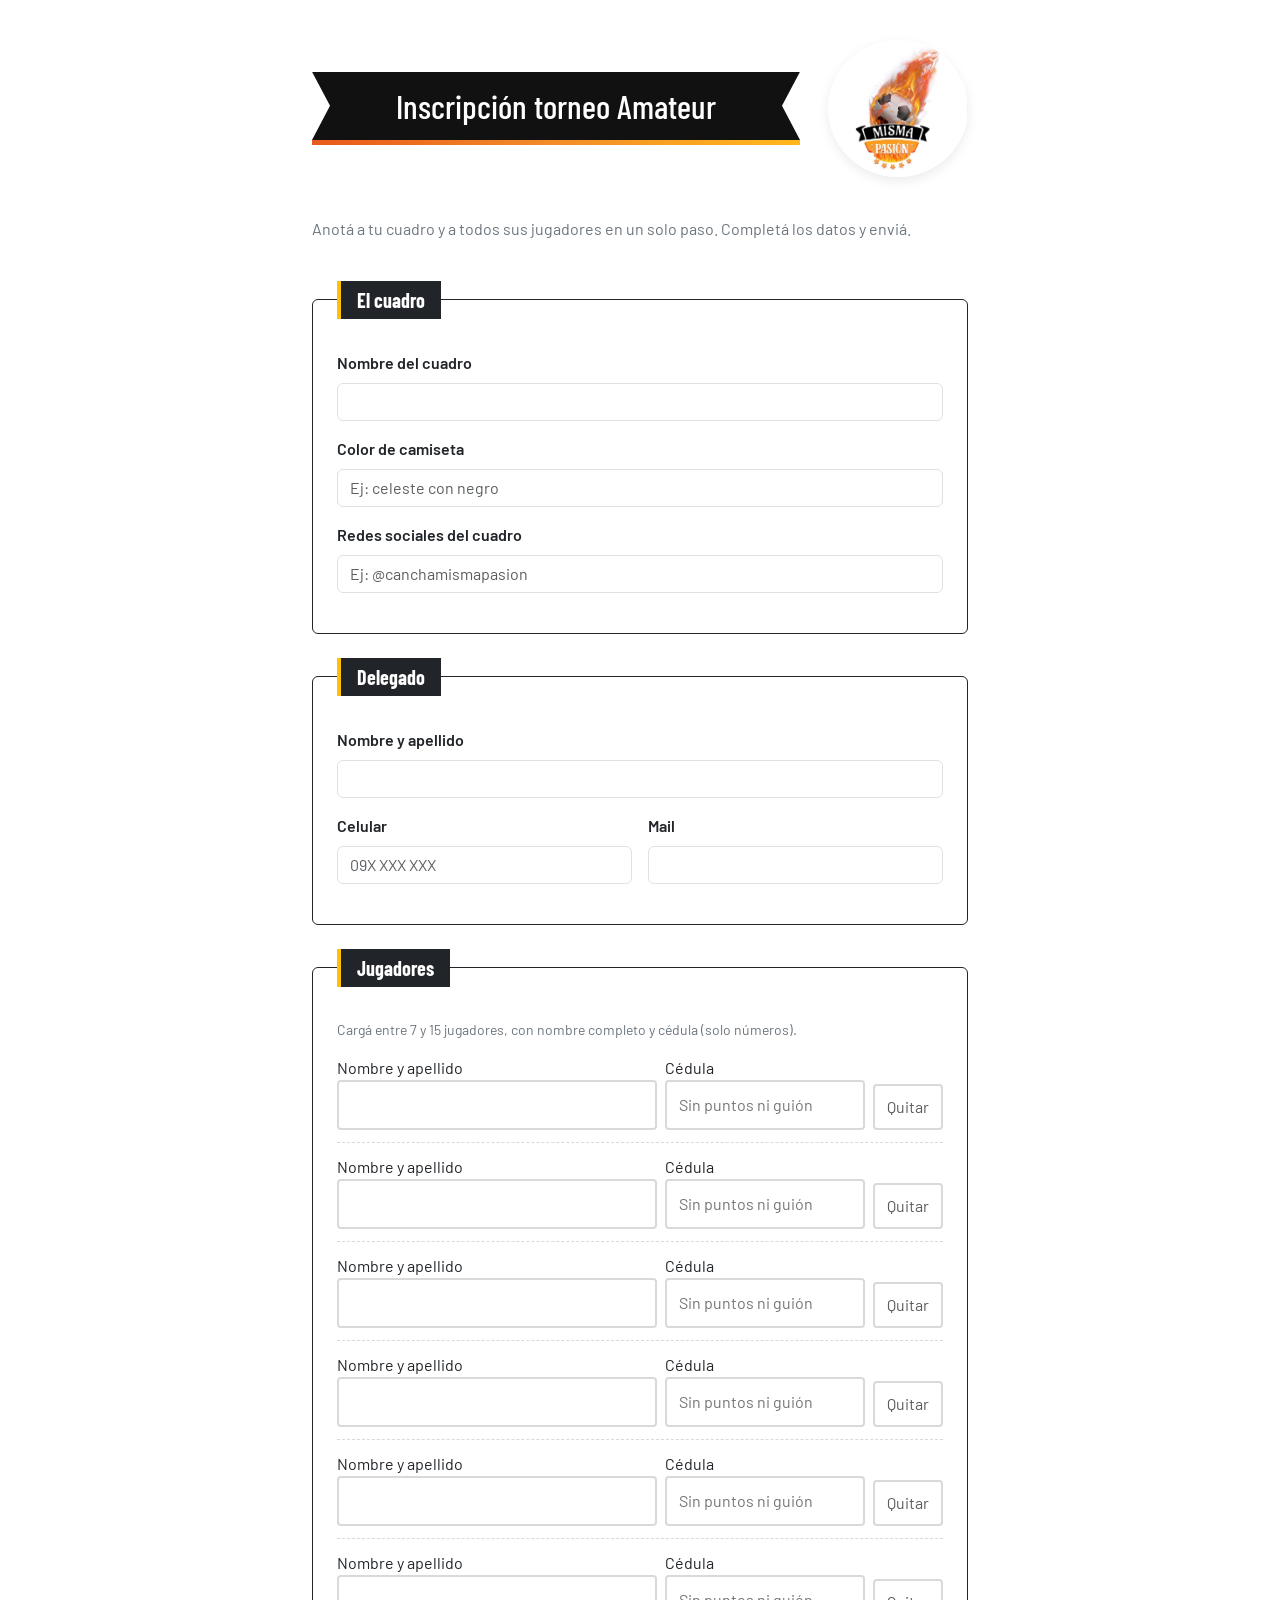
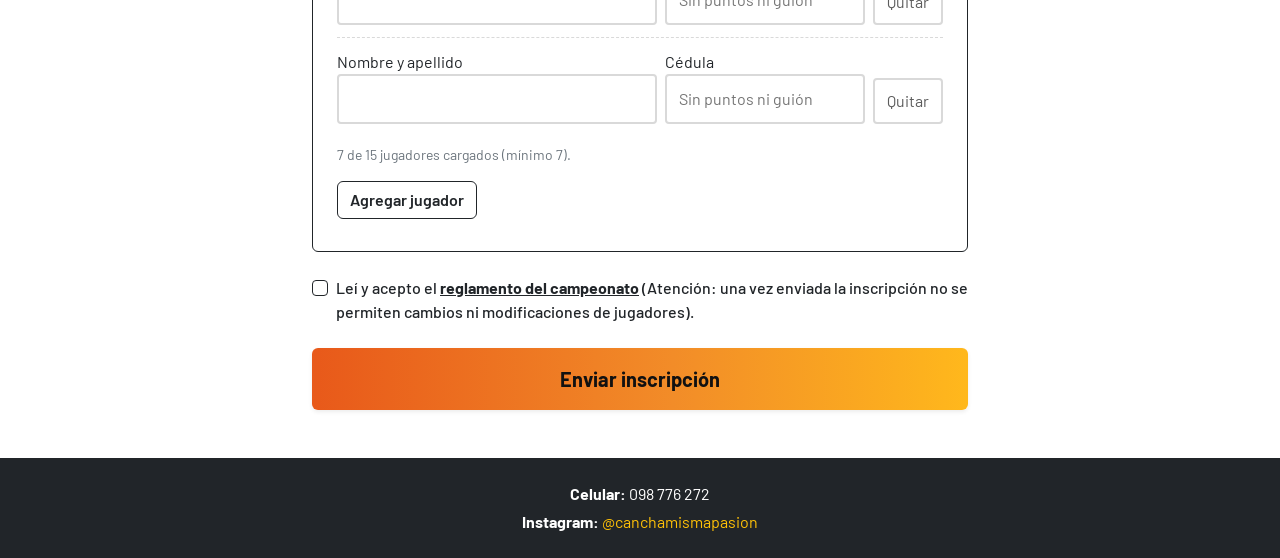
==== index.html @ 23d90552 "Rename inscripcion.html to index.html" ====
<!DOCTYPE html>
<html lang="es">
<head>
<meta charset="utf-8">
<meta name="viewport" content="width=device-width, initial-scale=1">
<title>Misma Pasión - Inscripción torneo Amateur</title>
<link rel="preconnect" href="https://fonts.googleapis.com">
<link rel="preconnect" href="https://fonts.gstatic.com" crossorigin>
<link href="https://fonts.googleapis.com/css2?family=Barlow+Condensed:wght@600;700&family=Barlow:wght@400;500;600&display=swap" rel="stylesheet">
<link href="https://cdn.jsdelivr.net/npm/bootstrap@5.3.3/dist/css/bootstrap.min.css" rel="stylesheet">
<link rel="stylesheet" href="estilos.css">
</head>
<body class="bg-white text-dark">

<div class="container" style="max-width: 680px;">
  <header class="brand-header px-0">
    <div class="row align-items-center g-3">
      <div class="col-8 col-sm-9">
        <div class="cinta">
          <h1>Inscripción torneo Amateur</h1>
        </div>
        <div class="llama"></div>
      </div>
      <div class="col-4 col-sm-3 text-end">
        <img class="logo-side img-fluid rounded-circle" src="logo.jpg" alt="Misma Pasión">
      </div>
    </div>
  </header>

  <p class="intro text-secondary mt-3">Anotá a tu cuadro y a todos sus jugadores en un solo paso. Completá los datos y enviá.</p>
</div>

<main class="container py-3 pb-5" style="max-width: 680px;">
  <form id="form" novalidate class="mt-2">
    
    <fieldset class="border border-dark rounded p-3 p-md-4 mb-4">
      <legend class="float-none w-auto px-3 py-1 bg-dark text-white fw-bold fs-5 border-start border-4 border-warning">El cuadro</legend>
      
      <div class="mb-3">
        <label for="equipo" class="form-label fw-semibold">Nombre del cuadro</label>
        <input type="text" id="equipo" class="form-control" autocomplete="off" maxlength="40" required>
      </div>
      
      <div class="mb-3">
        <label for="color" class="form-label fw-semibold">Color de camiseta</label>
        <input type="text" id="color" class="form-control" maxlength="30" placeholder="Ej: celeste con negro">
      </div>
      
      <div class="mb-3">
        <label for="redes" class="form-label fw-semibold">Redes sociales del cuadro</label>
        <input type="text" id="redes" class="form-control" maxlength="30" placeholder="Ej: @canchamismapasion">
      </div>
    </fieldset>

    <fieldset class="border border-dark rounded p-3 p-md-4 mb-4">
      <legend class="float-none w-auto px-3 py-1 bg-dark text-white fw-bold fs-5 border-start border-4 border-warning">Delegado</legend>
      
      <div class="mb-3">
        <label for="delegado" class="form-label fw-semibold">Nombre y apellido</label>
        <input type="text" id="delegado" class="form-control" autocomplete="name" maxlength="60" required>
      </div>
      
      <div class="row g-3">
        <div class="col-md-6 mb-3">
          <label for="celular" class="form-label fw-semibold">Celular</label>
          <input type="tel" id="celular" class="form-control" autocomplete="tel" maxlength="20" placeholder="09X XXX XXX" required>
        </div>
        <div class="col-md-6 mb-3">
          <label for="mail" class="form-label fw-semibold">Mail</label>
          <input type="email" id="mail" class="form-control" autocomplete="email" maxlength="80">
        </div>
      </div>
    </fieldset>

    <fieldset class="border border-dark rounded p-3 p-md-4 mb-4">
      <legend class="float-none w-auto px-3 py-1 bg-dark text-white fw-bold fs-5 border-start border-4 border-warning">Jugadores</legend>
      <p class="text-secondary small mb-3" id="ayudaJug"></p>
      <div id="lista"></div>
      <p class="text-secondary small mt-2 mb-3" id="contador"></p>
      <button type="button" class="btn btn-outline-dark fw-semibold mb-2" id="agregar">Agregar jugador</button>
    </fieldset>

<div class="form-check mb-4">
  <input class="form-check-input border-dark" type="checkbox" id="acepto" required>
  <label class="form-check-label fw-medium text-dark" for="acepto">
    Leí y acepto el <a href="#" data-bs-toggle="modal" data-bs-target="#modalReglamento" class="text-dark fw-bold text-decoration-underline">reglamento del campeonato</a> (Atención: una vez enviada la inscripción no se permiten cambios ni modificaciones de jugadores).
  </label>
</div>

<div class="modal fade" id="modalReglamento" tabindex="dal" aria-labelledby="modalReglamentoLabel" aria-hidden="true">
  <div class="modal-dialog modal-dialog-scrollable">
    <div class="modal-content">
      <div class="modal-header bg-dark text-white">
        <h5 class="modal-title fw-bold" id="modalReglamentoLabel">Reglamento y Condiciones de Inscripción</h5>
        <button type="button" class="btn-close btn-close-white" data-bs-dismiss="modal" aria-label="Cerrar"></button>
      </div>
      <div class="modal-body text-start">
        <h6 class="fw-bold text-dark">1. Plantel de Jugadores</h6>
        <p class="text-secondary small">El equipo inscribe la lista de buena fe definitiva en este formulario. <strong>Una vez finalizada y enviada la inscripción, no se permitirán modificaciones, altas, bajas ni cambios de jugadores</strong> bajo ningún concepto.</p>
        
        <h6 class="fw-bold text-dark">2. Responsabilidad del Delegado</h6>
        <p class="text-secondary small">El delegado firmante es el único responsable de chequear que los datos de los jugadores y sus números de contacto sean correctos.</p>
        
        <h6 class="fw-bold text-dark">3. Comunicación</h6>
        <p class="text-secondary small">Cualquier aviso se realizará a través del celular de contacto provisto en la inscripción.</p>
      </div>
      <div class="modal-footer">
        <button type="button" class="btn btn-dark w-100 fw-bold" data-bs-dismiss="modal">Entendido</button>
      </div>
    </div>
  </div>
</div>

    <p class="text-danger fw-semibold mb-3" id="error" role="alert"></p>
    <button type="submit" class="btn btn-warning fw-bold fs-5 w-100 py-3 text-dark shadow-sm" id="enviar">Enviar inscripción</button>
  </form>

  <section id="listo" class="border border-dark border-start border-5 border-warning rounded p-4 bg-light mt-4" aria-live="polite" style="display: none;">
    <h2 class="h3 fw-bold mb-2">Inscripción recibida</h2>
    <p class="mb-2">Tu cuadro quedó anotado. Te vamos a escribir al celular del delegado para confirmar y avisar los próximos pasos.</p>
    <p class="mb-0">Si algo está mal, escribinos y lo corregimos.</p>
  </section>
</main>

<footer class="bg-dark text-white text-center py-4 mt-auto">
  <div class="container">
    <p class="mb-1"><strong>Celular:</strong> 098 776 272</p>
    <p class="mb-0"><strong>Instagram:</strong> <a href="https://instagram.com/canchamismapasion" target="_blank" rel="noopener" class="text-warning text-decoration-none">@canchamismapasion</a></p>
  </div>
</footer>

<script src="https://cdn.jsdelivr.net/npm/bootstrap@5.3.3/dist/js/bootstrap.bundle.min.js"></script>
<script src="app.js"></script>
</body>
</html>
---- estilos.css ----
/* ===== COLORES ORIGINALES MISMA PASIÓN ===== */
:root {
  --negro: #111111;
  --naranja: #f28c28;
  --llama: #e8591a;
  --amarillo: #ffb81c;
  --blanco: #ffffff;
  --gris: #5c5c5c;
  --borde: #d9d9d9;
  --error: #c62828;
}

body {
  font-family: "Barlow", system-ui, -apple-system, "Segoe UI", Roboto, sans-serif;
  background-color: var(--blanco) !important;
  color: var(--negro);
}

/* Cabecera con respiro y diseño equilibrado */
.brand-header {
  padding-top: 2.5rem;
  padding-bottom: 1.5rem;
}

/* Logo elegante ubicado a la derecha con un marco sutil */
.logo-side {
  width: 1005;
  max-width: 140px;
  height: auto;
  border-radius: 8px;
  box-shadow: 0 4px 12px rgba(0, 0, 0, 0.08);
  transition: transform 0.2s ease;
}

.logo-side:hover {
  transform: scale(1.02);
}

.cinta {
  display: flex;
  justify-content: center;
  align-items: center;
  width: 100%;
}

.cinta h1 {
  font-family: "Barlow Condensed", "Arial Narrow", sans-serif;
  font-size: clamp(1.4rem, 4vw, 2.1rem);
  color: var(--blanco);
  background: var(--negro);
  text-align: center;
  margin: 0;
  padding: 14px 45px; 
  width: 100%;
  clip-path: polygon(0 0, 100% 0, calc(100% - 18px) 50%, 100% 100%, 0 100%, 18px 50%);
}

.llama {
  max-width: 100%;
  height: 5px;
  margin: 0 auto;
  background: linear-gradient(90deg, var(--llama), var(--naranja), var(--amarillo));
}

legend {
  font-family: "Barlow Condensed", "Arial Narrow", sans-serif;
}

/* Botón de envío clásico con el degradado naranja del logo */
.btn-warning {
  background: linear-gradient(90deg, var(--llama), var(--naranja) 55%, var(--amarillo)) !important;
  border: none !important;
  color: var(--negro) !important;
}

.btn-warning:hover {
  filter: brightness(.94);
}

/* Estructura para los campos de jugadores dinámicos creados por app.js */
.jugador {
  display: grid;
  grid-template-columns: 1fr;
  gap: 8px;
  align-items: end;
  padding: 12px 0;
  border-top: 1px dashed var(--borde);
}
.jugador:first-child { border-top: 0; padding-top: 0; }
@media (min-width: 560px) { 
  .jugador { grid-template-columns: 1.6fr 1fr auto; } 
}

.jugador input {
  font: inherit;
  padding: 11px 12px;
  border: 2px solid var(--borde);
  border-radius: 4px;
  background: var(--blanco);
  color: var(--negro);
  width: 100%;
}

.jugador input:focus {
  outline: 3px solid var(--amarillo);
  outline-offset: 1px;
  border-color: var(--naranja);
}

/* Botón de quitar jugador */
.quitar {
  font: inherit;
  background: var(--blanco);
  border: 2px solid var(--borde);
  border-radius: 4px;
  padding: 9px 12px;
  color: var(--gris);
  cursor: pointer;
}
.quitar:hover { 
  border-color: var(--error); 
  color: var(--error); 
}

.invalido { 
  border-color: var(--error) !important; 
}
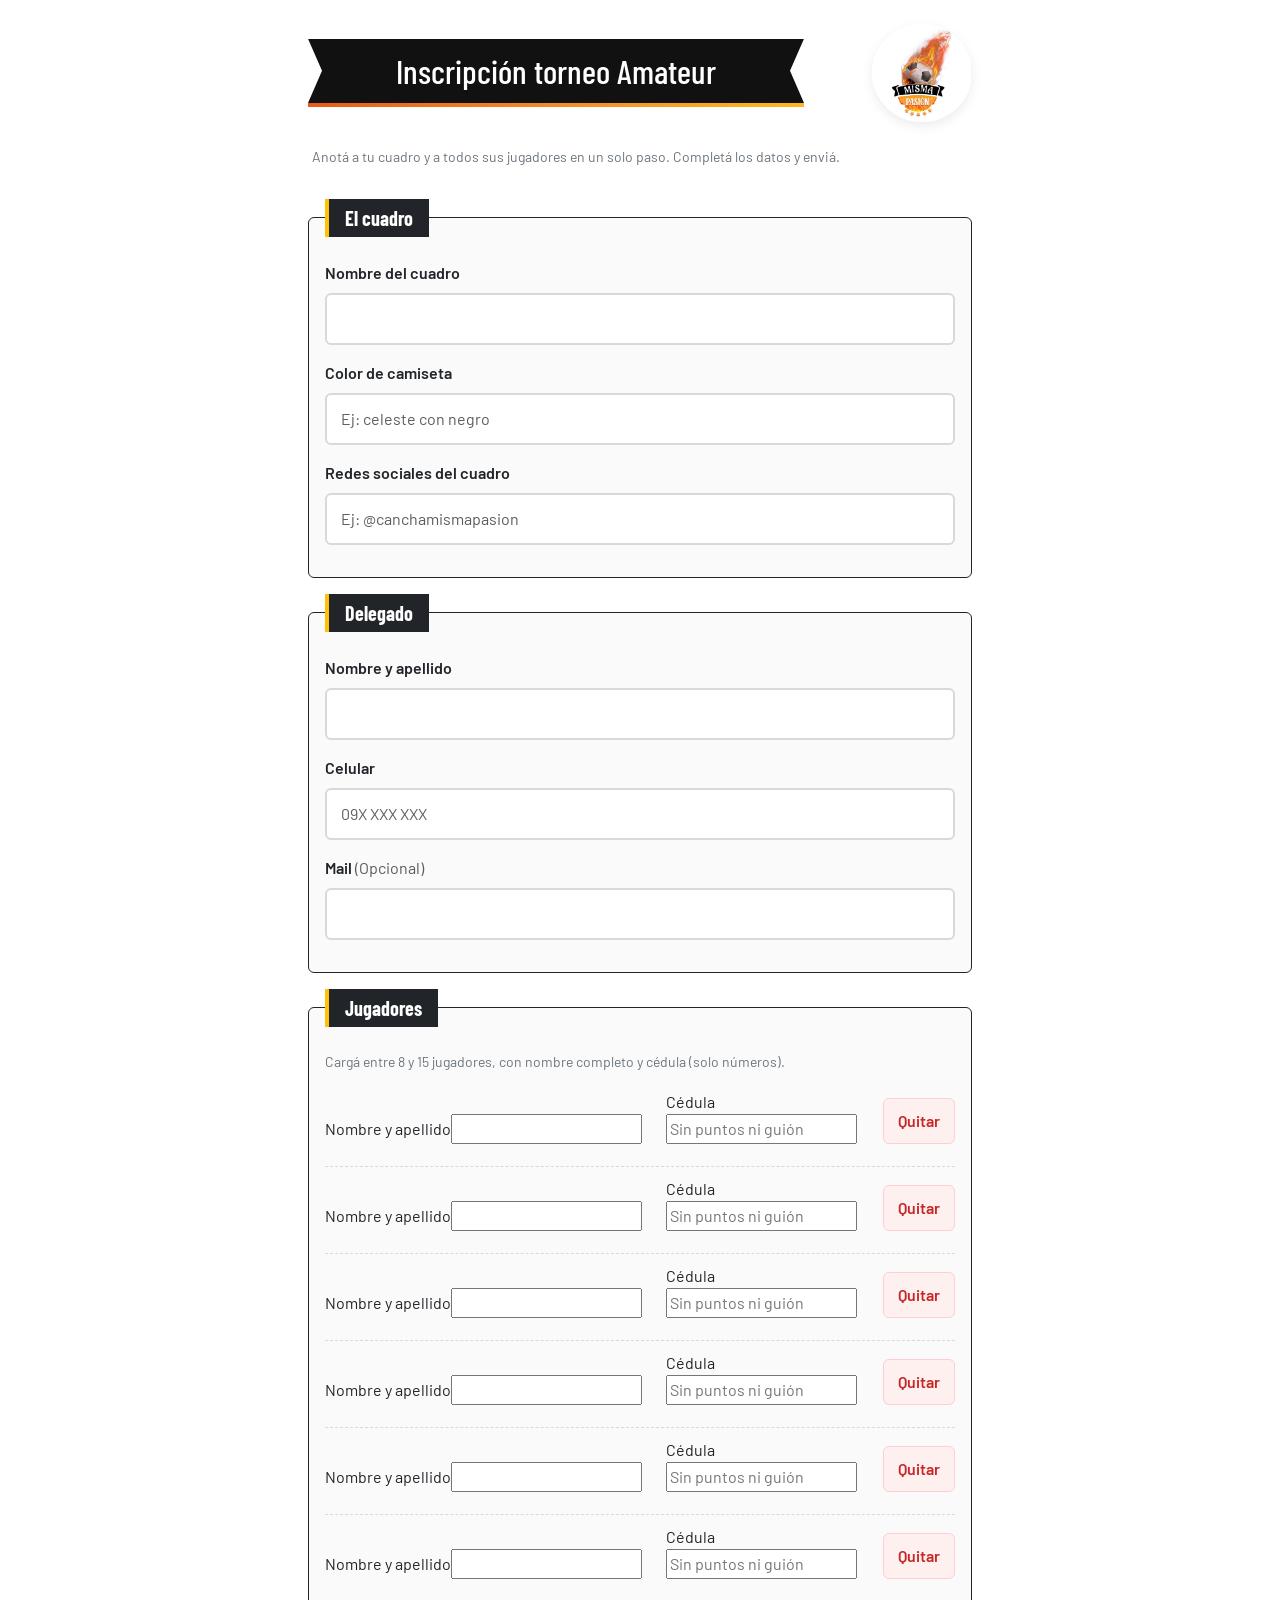
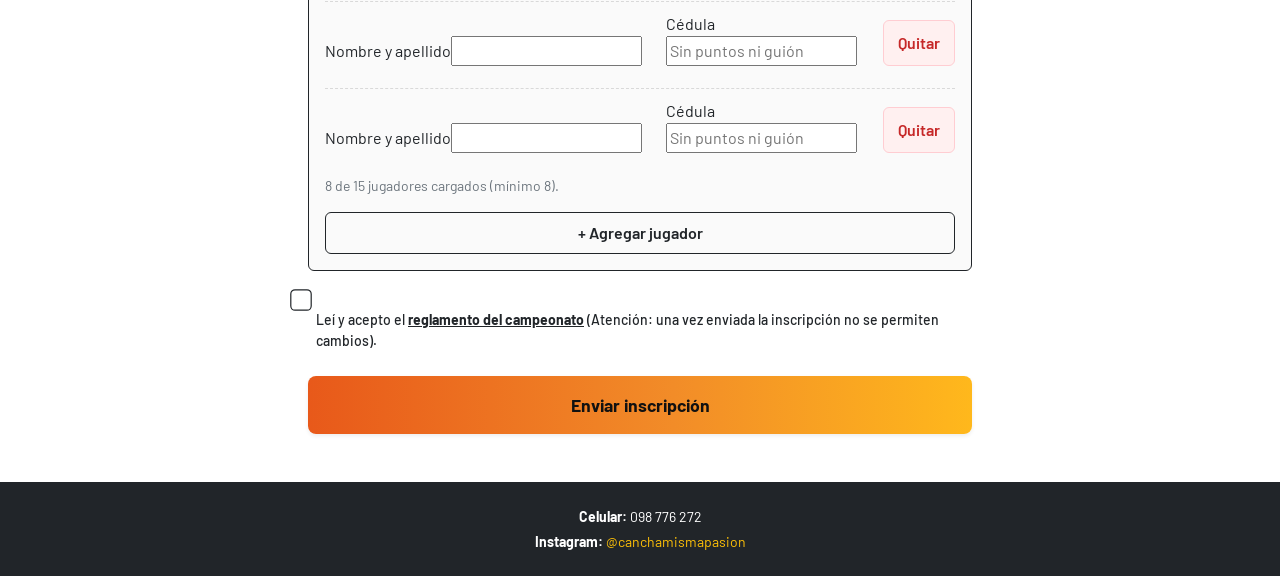
==== commit 72ef29ca: "Hot fixes." ====
--- a/index.html
+++ b/index.html
@@ -4,6 +4,7 @@
 <meta charset="utf-8">
 <meta name="viewport" content="width=device-width, initial-scale=1">
 <title>Misma Pasión - Inscripción torneo Amateur</title>
+<link rel="icon" type="image/jpeg" href="logo.jpg">
 <link rel="preconnect" href="https://fonts.googleapis.com">
 <link rel="preconnect" href="https://fonts.gstatic.com" crossorigin>
 <link href="https://fonts.googleapis.com/css2?family=Barlow+Condensed:wght@600;700&family=Barlow:wght@400;500;600&display=swap" rel="stylesheet">
@@ -12,9 +13,9 @@
 </head>
 <body class="bg-white text-dark">
 
-<div class="container" style="max-width: 680px;">
+<div class="container px-2" style="max-width: 680px;">
   <header class="brand-header px-0">
-    <div class="row align-items-center g-3">
+    <div class="row align-items-center g-2">
       <div class="col-8 col-sm-9">
         <div class="cinta">
           <h1>Inscripción torneo Amateur</h1>
@@ -27,13 +28,13 @@
     </div>
   </header>
 
-  <p class="intro text-secondary mt-3">Anotá a tu cuadro y a todos sus jugadores en un solo paso. Completá los datos y enviá.</p>
+  <p class="intro text-secondary mt-2 px-1 small">Anotá a tu cuadro y a todos sus jugadores en un solo paso. Completá los datos y enviá.</p>
 </div>
 
-<main class="container py-3 pb-5" style="max-width: 680px;">
+<main class="container px-2 py-2 pb-5" style="max-width: 680px;">
   <form id="form" novalidate class="mt-2">
     
-    <fieldset class="border border-dark rounded p-3 p-md-4 mb-4">
+    <fieldset class="border border-dark rounded p-3 mb-3">
       <legend class="float-none w-auto px-3 py-1 bg-dark text-white fw-bold fs-5 border-start border-4 border-warning">El cuadro</legend>
       
       <div class="mb-3">
@@ -52,7 +53,7 @@
       </div>
     </fieldset>
 
-    <fieldset class="border border-dark rounded p-3 p-md-4 mb-4">
+    <fieldset class="border border-dark rounded p-3 mb-3">
       <legend class="float-none w-auto px-3 py-1 bg-dark text-white fw-bold fs-5 border-start border-4 border-warning">Delegado</legend>
       
       <div class="mb-3">
@@ -60,72 +61,74 @@
         <input type="text" id="delegado" class="form-control" autocomplete="name" maxlength="60" required>
       </div>
       
-      <div class="row g-3">
-        <div class="col-md-6 mb-3">
-          <label for="celular" class="form-label fw-semibold">Celular</label>
-          <input type="tel" id="celular" class="form-control" autocomplete="tel" maxlength="20" placeholder="09X XXX XXX" required>
-        </div>
-        <div class="col-md-6 mb-3">
-          <label for="mail" class="form-label fw-semibold">Mail</label>
-          <input type="email" id="mail" class="form-control" autocomplete="email" maxlength="80">
-        </div>
+      <div class="mb-3">
+        <label for="celular" class="form-label fw-semibold">Celular</label>
+        <input type="tel" id="celular" inputmode="tel" class="form-control" autocomplete="tel" maxlength="20" placeholder="09X XXX XXX" required>
+      </div>
+
+      <div class="mb-3">
+        <label for="mail" class="form-label fw-semibold">Mail <span class="text-muted fw-normal">(Opcional)</span></label>
+        <input type="email" id="mail" class="form-control" autocomplete="email" maxlength="80">
       </div>
     </fieldset>
 
-    <fieldset class="border border-dark rounded p-3 p-md-4 mb-4">
+    <fieldset class="border border-dark rounded p-3 mb-3">
       <legend class="float-none w-auto px-3 py-1 bg-dark text-white fw-bold fs-5 border-start border-4 border-warning">Jugadores</legend>
-      <p class="text-secondary small mb-3" id="ayudaJug"></p>
+      <p class="text-secondary small mb-2" id="ayudaJug"></p>
+      
       <div id="lista"></div>
+      
       <p class="text-secondary small mt-2 mb-3" id="contador"></p>
-      <button type="button" class="btn btn-outline-dark fw-semibold mb-2" id="agregar">Agregar jugador</button>
+      <button type="button" class="btn btn-outline-dark fw-semibold w-100 py-2" id="agregar">+ Agregar jugador</button>
     </fieldset>
 
-<div class="form-check mb-4">
-  <input class="form-check-input border-dark" type="checkbox" id="acepto" required>
-  <label class="form-check-label fw-medium text-dark" for="acepto">
-    Leí y acepto el <a href="#" data-bs-toggle="modal" data-bs-target="#modalReglamento" class="text-dark fw-bold text-decoration-underline">reglamento del campeonato</a> (Atención: una vez enviada la inscripción no se permiten cambios ni modificaciones de jugadores).
-  </label>
-</div>
+    <div class="form-check mb-4 px-2">
+      <input class="form-check-input border-dark p-2" type="checkbox" id="acepto" required style="transform: scale(1.2); margin-right: 8px;">
+      <label class="form-check-label fw-medium text-dark small" for="acepto">
+        Leí y acepto el <a href="#" data-bs-toggle="modal" data-bs-target="#modalReglamento" class="text-dark fw-bold text-decoration-underline">reglamento del campeonato</a> (Atención: una vez enviada la inscripción no se permiten cambios).
+      </label>
+    </div>
 
-<div class="modal fade" id="modalReglamento" tabindex="dal" aria-labelledby="modalReglamentoLabel" aria-hidden="true">
-  <div class="modal-dialog modal-dialog-scrollable">
-    <div class="modal-content">
-      <div class="modal-header bg-dark text-white">
-        <h5 class="modal-title fw-bold" id="modalReglamentoLabel">Reglamento y Condiciones de Inscripción</h5>
-        <button type="button" class="btn-close btn-close-white" data-bs-dismiss="modal" aria-label="Cerrar"></button>
-      </div>
-      <div class="modal-body text-start">
-        <h6 class="fw-bold text-dark">1. Plantel de Jugadores</h6>
-        <p class="text-secondary small">El equipo inscribe la lista de buena fe definitiva en este formulario. <strong>Una vez finalizada y enviada la inscripción, no se permitirán modificaciones, altas, bajas ni cambios de jugadores</strong> bajo ningún concepto.</p>
-        
-        <h6 class="fw-bold text-dark">2. Responsabilidad del Delegado</h6>
-        <p class="text-secondary small">El delegado firmante es el único responsable de chequear que los datos de los jugadores y sus números de contacto sean correctos.</p>
-        
-        <h6 class="fw-bold text-dark">3. Comunicación</h6>
-        <p class="text-secondary small">Cualquier aviso se realizará a través del celular de contacto provisto en la inscripción.</p>
-      </div>
-      <div class="modal-footer">
-        <button type="button" class="btn btn-dark w-100 fw-bold" data-bs-dismiss="modal">Entendido</button>
+    <!-- Modal Reglamento -->
+    <div class="modal fade" id="modalReglamento" tabindex="-1" aria-labelledby="modalReglamentoLabel" aria-hidden="true">
+      <div class="modal-dialog modal-dialog-scrollable modal-dialog-centered">
+        <div class="modal-content">
+          <div class="modal-header bg-dark text-white">
+            <h5 class="modal-title fw-bold fs-6" id="modalReglamentoLabel">Reglamento y Condiciones</h5>
+            <button type="button" class="btn-close btn-close-white" data-bs-dismiss="modal" aria-label="Cerrar"></button>
+          </div>
+          <div class="modal-body text-start small">
+            <h6 class="fw-bold text-dark">1. Plantel de Jugadores</h6>
+            <p class="text-secondary">El equipo inscribe la lista de buena fe en este formulario. <strong>Una vez comenzado el campeonato, no se permitirán modificaciones</strong> bajo ningún concepto.</p>
+            
+            <h6 class="fw-bold text-dark">2. Responsabilidad del Delegado</h6>
+            <p class="text-secondary">El delegado firmante es el único responsable de chequear que los datos y números sean correctos.</p>
+            
+            <h6 class="fw-bold text-dark">3. Comunicación</h6>
+            <p class="text-secondary mb-0">Cualquier aviso se realizará a través del celular de contacto provisto.</p>
+          </div>
+          <div class="modal-footer">
+            <button type="button" class="btn btn-dark w-100 fw-bold py-2" data-bs-dismiss="modal">Entendido</button>
+          </div>
+        </div>
       </div>
     </div>
-  </div>
-</div>
 
-    <p class="text-danger fw-semibold mb-3" id="error" role="alert"></p>
-    <button type="submit" class="btn btn-warning fw-bold fs-5 w-100 py-3 text-dark shadow-sm" id="enviar">Enviar inscripción</button>
+    <p class="text-danger fw-semibold mb-3 small" id="error" role="alert"></p>
+    <button type="submit" class="btn btn-warning fw-bold w-100 py-3 shadow-sm" id="enviar">Enviar inscripción</button>
   </form>
 
-  <section id="listo" class="border border-dark border-start border-5 border-warning rounded p-4 bg-light mt-4" aria-live="polite" style="display: none;">
-    <h2 class="h3 fw-bold mb-2">Inscripción recibida</h2>
-    <p class="mb-2">Tu cuadro quedó anotado. Te vamos a escribir al celular del delegado para confirmar y avisar los próximos pasos.</p>
-    <p class="mb-0">Si algo está mal, escribinos y lo corregimos.</p>
+  <section id="listo" class="border border-dark border-start border-5 border-warning rounded p-3 bg-light mt-3" aria-live="polite" style="display: none;">
+    <h2 class="h4 fw-bold mb-2">Inscripción recibida</h2>
+    <p class="small mb-2">Tu cuadro quedó anotado. Te vamos a escribir al celular del delegado para confirmar y avisar los próximos pasos.</p>
+    <p class="small mb-0">Si algo está mal, escribinos y lo corregimos.</p>
   </section>
 </main>
 
 <footer class="bg-dark text-white text-center py-4 mt-auto">
   <div class="container">
-    <p class="mb-1"><strong>Celular:</strong> 098 776 272</p>
-    <p class="mb-0"><strong>Instagram:</strong> <a href="https://instagram.com/canchamismapasion" target="_blank" rel="noopener" class="text-warning text-decoration-none">@canchamismapasion</a></p>
+    <p class="mb-1 small"><strong>Celular:</strong> 098 776 272</p>
+    <p class="mb-0 small"><strong>Instagram:</strong> <a href="https://instagram.com/canchamismapasion" target="_blank" rel="noopener" class="text-warning text-decoration-none">@canchamismapasion</a></p>
   </div>
 </footer>
 
--- a/estilos.css
+++ b/estilos.css
@@ -1,4 +1,3 @@
-/* ===== COLORES ORIGINALES MISMA PASIÓN ===== */
 :root {
   --negro: #111111;
   --naranja: #f28c28;
@@ -14,26 +13,19 @@
   font-family: "Barlow", system-ui, -apple-system, "Segoe UI", Roboto, sans-serif;
   background-color: var(--blanco) !important;
   color: var(--negro);
+  overflow-x: hidden;
 }
 
-/* Cabecera con respiro y diseño equilibrado */
 .brand-header {
-  padding-top: 2.5rem;
-  padding-bottom: 1.5rem;
+  padding-top: 1.5rem;
+  padding-bottom: 1rem;
 }
 
-/* Logo elegante ubicado a la derecha con un marco sutil */
 .logo-side {
-  width: 1005;
-  max-width: 140px;
+  max-width: 100px;
   height: auto;
   border-radius: 8px;
   box-shadow: 0 4px 12px rgba(0, 0, 0, 0.08);
-  transition: transform 0.2s ease;
-}
-
-.logo-side:hover {
-  transform: scale(1.02);
 }
 
 .cinta {
@@ -45,81 +37,102 @@
 
 .cinta h1 {
   font-family: "Barlow Condensed", "Arial Narrow", sans-serif;
-  font-size: clamp(1.4rem, 4vw, 2.1rem);
+  font-size: clamp(1.3rem, 5vw, 2.1rem);
   color: var(--blanco);
   background: var(--negro);
   text-align: center;
   margin: 0;
-  padding: 14px 45px; 
+  padding: 12px 20px; 
   width: 100%;
-  clip-path: polygon(0 0, 100% 0, calc(100% - 18px) 50%, 100% 100%, 0 100%, 18px 50%);
+  clip-path: polygon(0 0, 100% 0, calc(100% - 14px) 50%, 100% 100%, 0 100%, 14px 50%);
 }
 
 .llama {
   max-width: 100%;
-  height: 5px;
+  height: 4px;
   margin: 0 auto;
   background: linear-gradient(90deg, var(--llama), var(--naranja), var(--amarillo));
 }
 
 legend {
   font-family: "Barlow Condensed", "Arial Narrow", sans-serif;
+  font-size: 1.15rem !important;
 }
 
-/* Botón de envío clásico con el degradado naranja del logo */
+.form-control {
+  padding: 12px 14px;
+  font-size: 1rem;
+  border: 2px solid var(--borde);
+  border-radius: 6px;
+}
+
+.form-control:focus {
+  border-color: var(--naranja);
+  box-shadow: 0 0 0 3px rgba(242, 140, 40, 0.25);
+}
+
+fieldset {
+  background-color: #fafafa;
+  border-radius: 8px;
+}
+
 .btn-warning {
   background: linear-gradient(90deg, var(--llama), var(--naranja) 55%, var(--amarillo)) !important;
   border: none !important;
   color: var(--negro) !important;
+  font-size: 1.1rem;
+  padding: 14px;
+  border-radius: 8px;
 }
 
-.btn-warning:hover {
-  filter: brightness(.94);
+.jugador {
+  display: flex;
+  flex-direction: column;
+  gap: 10px;
+  padding: 14px;
+  background: var(--blanco);
+  border: 1px solid var(--borde);
+  border-radius: 8px;
+  margin-bottom: 12px;
 }
 
-/* Estructura para los campos de jugadores dinámicos creados por app.js */
-.jugador {
-  display: grid;
-  grid-template-columns: 1fr;
-  gap: 8px;
-  align-items: end;
-  padding: 12px 0;
-  border-top: 1px dashed var(--borde);
-}
-.jugador:first-child { border-top: 0; padding-top: 0; }
-@media (min-width: 560px) { 
-  .jugador { grid-template-columns: 1.6fr 1fr auto; } 
+@media (min-width: 576px) {
+  .jugador {
+    display: grid;
+    grid-template-columns: 1.6fr 1fr auto;
+    align-items: end;
+    gap: 10px;
+    padding: 10px 0;
+    background: transparent;
+    border: none;
+    border-top: 1px dashed var(--borde);
+    border-radius: 0;
+  }
+  .jugador:first-child { border-top: 0; }
 }
 
-.jugador input {
+.quitar {
   font: inherit;
-  padding: 11px 12px;
-  border: 2px solid var(--borde);
-  border-radius: 4px;
-  background: var(--blanco);
-  color: var(--negro);
+  background: #fff0f0;
+  border: 1px solid #ffcdd2;
+  border-radius: 6px;
+  padding: 10px;
+  color: var(--error);
+  font-weight: 600;
+  text-align: center;
   width: 100%;
 }
 
-.jugador input:focus {
-  outline: 3px solid var(--amarillo);
-  outline-offset: 1px;
-  border-color: var(--naranja);
+@media (min-width: 576px) {
+  .quitar {
+    width: auto;
+    padding: 10px 14px;
+  }
 }
 
-/* Botón de quitar jugador */
-.quitar {
-  font: inherit;
-  background: var(--blanco);
-  border: 2px solid var(--borde);
-  border-radius: 4px;
-  padding: 9px 12px;
-  color: var(--gris);
-  cursor: pointer;
-}
 .quitar:hover { 
-  border-color: var(--error); 
-  color: var(--error); 
+  background: var(--error);
+  color: var(--blanco); 
 }
 
 .invalido { 
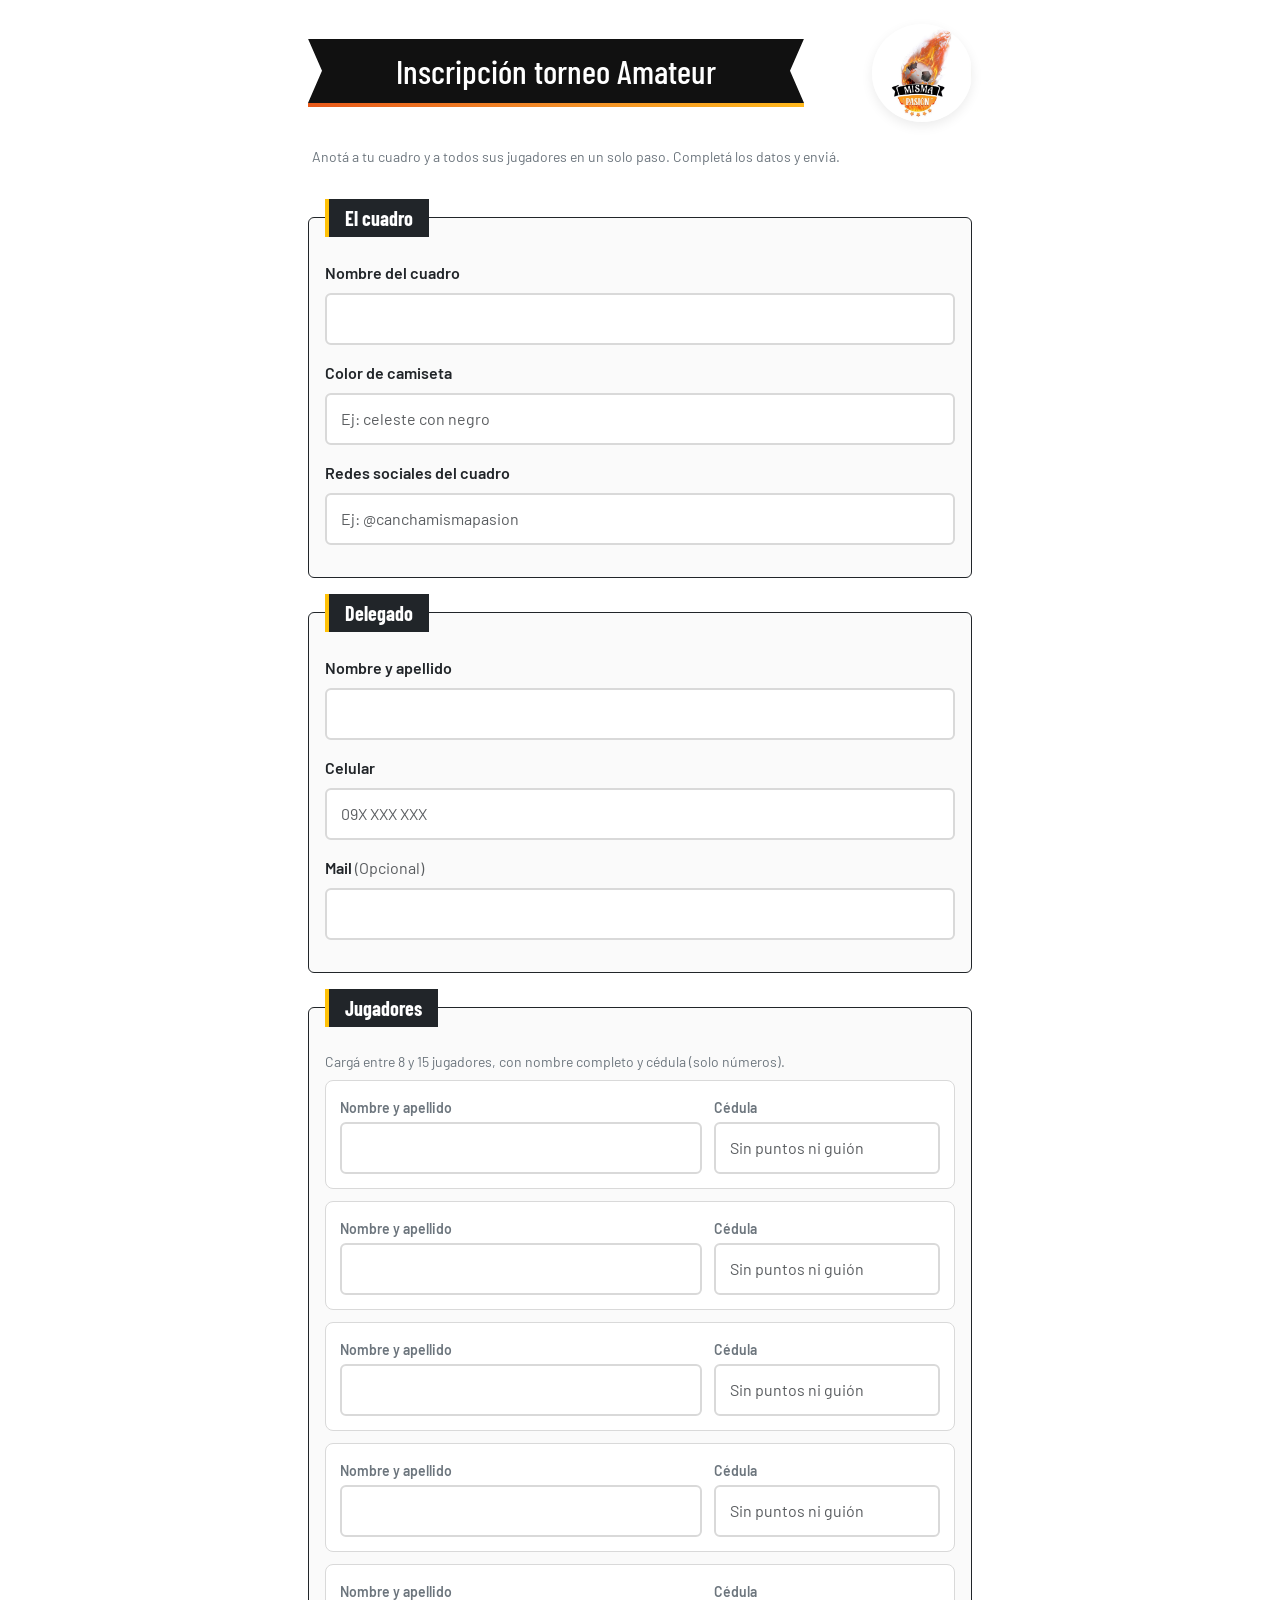
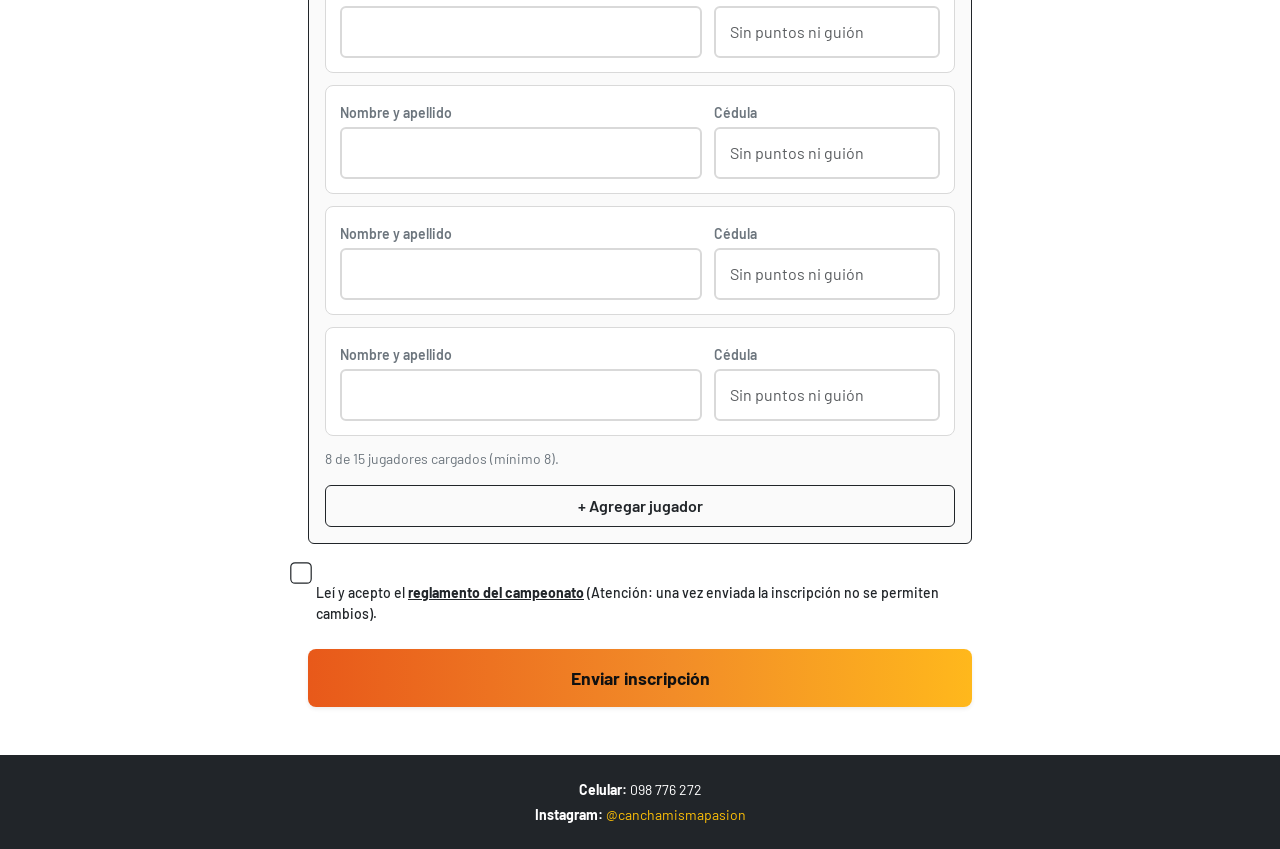
==== commit 420b4167: "Hot fixes v2" ====
--- a/index.html
+++ b/index.html
@@ -135,4 +135,4 @@
 <script src="https://cdn.jsdelivr.net/npm/bootstrap@5.3.3/dist/js/bootstrap.bundle.min.js"></script>
 <script src="app.js"></script>
 </body>
-</html>
+</html>
--- a/estilos.css
+++ b/estilos.css
@@ -1,3 +1,4 @@
+/* ===== ESTILOS OPTIMIZADOS PARA MÓVILES ===== */
 :root {
   --negro: #111111;
   --naranja: #f28c28;
@@ -59,6 +60,7 @@
   font-size: 1.15rem !important;
 }
 
+/* Campos de formulario optimizados para tacto en celular */
 .form-control {
   padding: 12px 14px;
   font-size: 1rem;
@@ -76,6 +78,7 @@
   border-radius: 8px;
 }
 
+/* Botón de envío llamativo y cómodo */
 .btn-warning {
   background: linear-gradient(90deg, var(--llama), var(--naranja) 55%, var(--amarillo)) !important;
   border: none !important;
@@ -85,7 +88,9 @@
   border-radius: 8px;
 }
 
+/* JUGADORES DINÁMICOS OPTIMIZADOS */
 .jugador {
+  position: relative;
   display: flex;
   flex-direction: column;
   gap: 10px;
@@ -99,42 +104,44 @@
 @media (min-width: 576px) {
   .jugador {
     display: grid;
-    grid-template-columns: 1.6fr 1fr auto;
+    grid-template-columns: 1.6fr 1fr;
     align-items: end;
-    gap: 10px;
-    padding: 10px 0;
-    background: transparent;
-    border: none;
-    border-top: 1px dashed var(--borde);
-    border-radius: 0;
-  }
-  .jugador:first-child { border-top: 0; }
-}
-
-.quitar {
-  font: inherit;
-  background: #fff0f0;
-  border: 1px solid #ffcdd2;
-  border-radius: 6px;
-  padding: 10px;
-  color: var(--error);
-  font-weight: 600;
-  text-align: center;
-  width: 100%;
-}
-
-@media (min-width: 576px) {
-  .quitar {
-    width: auto;
-    padding: 10px 14px;
+    gap: 12px;
+    padding: 14px;
+    background: var(--blanco);
   }
 }
 
-.quitar:hover { 
-  background: var(--error);
-  color: var(--blanco); 
+/* Botón de quitar discreto en forma de "X" arriba a la derecha */
+.quitar {
+  position: absolute;
+  top: 10px;
+  right: 10px;
+  background: transparent;
+  border: none;
+  color: var(--gris);
+  font-size: 1.1rem;
+  font-weight: bold;
+  width: 26px;
+  height: 26px;
+  display: flex;
+  align-items: center;
+  justify-content: center;
+  border-radius: 50%;
+  cursor: pointer;
+  transition: background 0.2s, color 0.2s;
+}
+
+.quitar:hover {
+  background: #ffebee;
+  color: var(--error);
+}
+
+/* Ocultar el botón de quitar en los primeros 8 jugadores obligatorios */
+.quitar-oculto {
+  display: none !important;
 }
 
 .invalido { 
   border-color: var(--error) !important; 
-}
+}
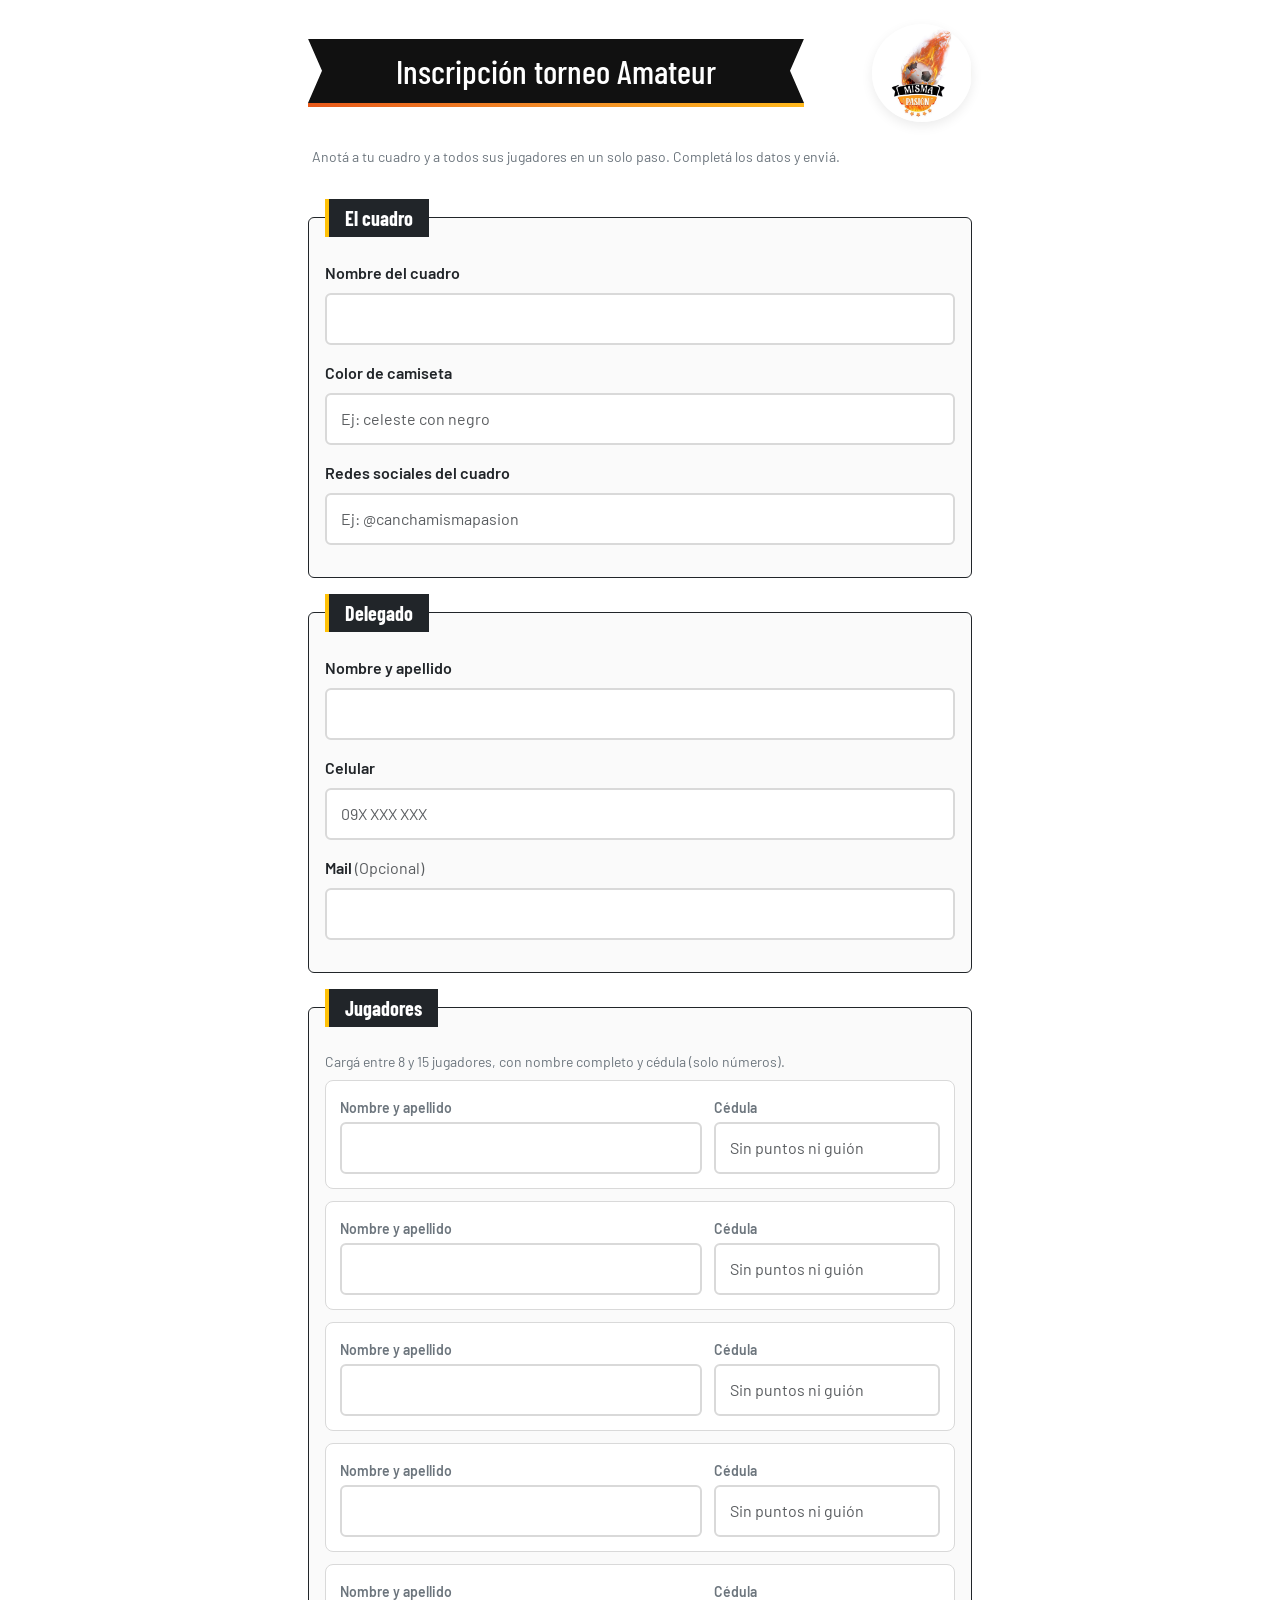
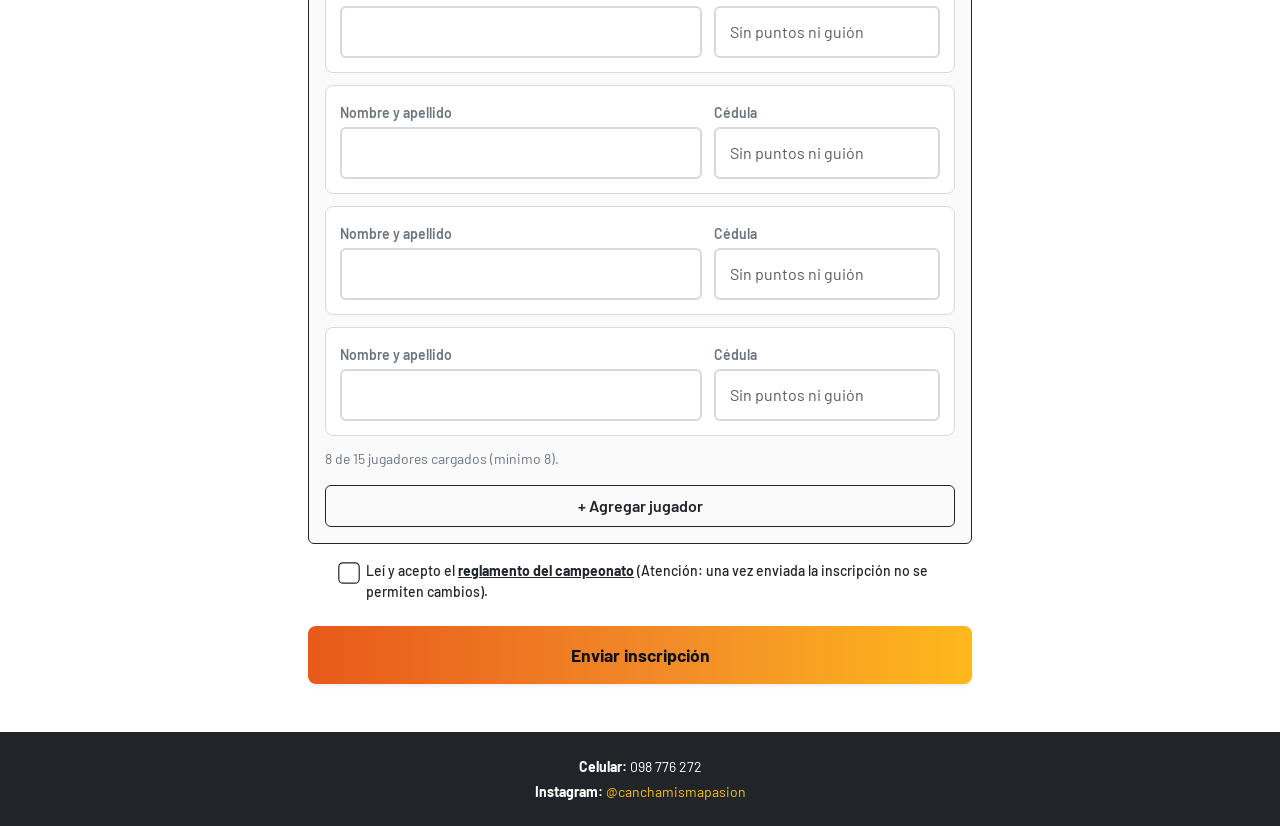
==== commit e79add54: "hot fixes v3" ====
--- a/index.html
+++ b/index.html
@@ -82,11 +82,13 @@
       <button type="button" class="btn btn-outline-dark fw-semibold w-100 py-2" id="agregar">+ Agregar jugador</button>
     </fieldset>
 
-    <div class="form-check mb-4 px-2">
-      <input class="form-check-input border-dark p-2" type="checkbox" id="acepto" required style="transform: scale(1.2); margin-right: 8px;">
-      <label class="form-check-label fw-medium text-dark small" for="acepto">
-        Leí y acepto el <a href="#" data-bs-toggle="modal" data-bs-target="#modalReglamento" class="text-dark fw-bold text-decoration-underline">reglamento del campeonato</a> (Atención: una vez enviada la inscripción no se permiten cambios).
-      </label>
+    <div class="px-2 mb-4">
+      <div class="form-check d-flex align-items-start gap-2">
+        <input class="form-check-input border-dark p-2 m-0 mt-1 flex-shrink-0" type="checkbox" id="acepto" required style="transform: scale(1.2);">
+        <label class="form-check-label fw-medium text-dark small" for="acepto">
+          Leí y acepto el <a href="#" data-bs-toggle="modal" data-bs-target="#modalReglamento" class="text-dark fw-bold text-decoration-underline">reglamento del campeonato</a> (Atención: una vez enviada la inscripción no se permiten cambios).
+        </label>
+      </div>
     </div>
 
     <!-- Modal Reglamento -->
--- a/estilos.css
+++ b/estilos.css
@@ -1,4 +1,3 @@
-/* ===== ESTILOS OPTIMIZADOS PARA MÓVILES ===== */
 :root {
   --negro: #111111;
   --naranja: #f28c28;
@@ -60,7 +59,6 @@
   font-size: 1.15rem !important;
 }
 
-/* Campos de formulario optimizados para tacto en celular */
 .form-control {
   padding: 12px 14px;
   font-size: 1rem;
@@ -78,7 +76,6 @@
   border-radius: 8px;
 }
 
-/* Botón de envío llamativo y cómodo */
 .btn-warning {
   background: linear-gradient(90deg, var(--llama), var(--naranja) 55%, var(--amarillo)) !important;
   border: none !important;
@@ -88,7 +85,6 @@
   border-radius: 8px;
 }
 
-/* JUGADORES DINÁMICOS OPTIMIZADOS */
 .jugador {
   position: relative;
   display: flex;
@@ -112,7 +108,6 @@
   }
 }
 
-/* Botón de quitar discreto en forma de "X" arriba a la derecha */
 .quitar {
   position: absolute;
   top: 10px;
@@ -137,11 +132,10 @@
   color: var(--error);
 }
 
-/* Ocultar el botón de quitar en los primeros 8 jugadores obligatorios */
 .quitar-oculto {
   display: none !important;
 }
 
 .invalido { 
   border-color: var(--error) !important; 
-}+}
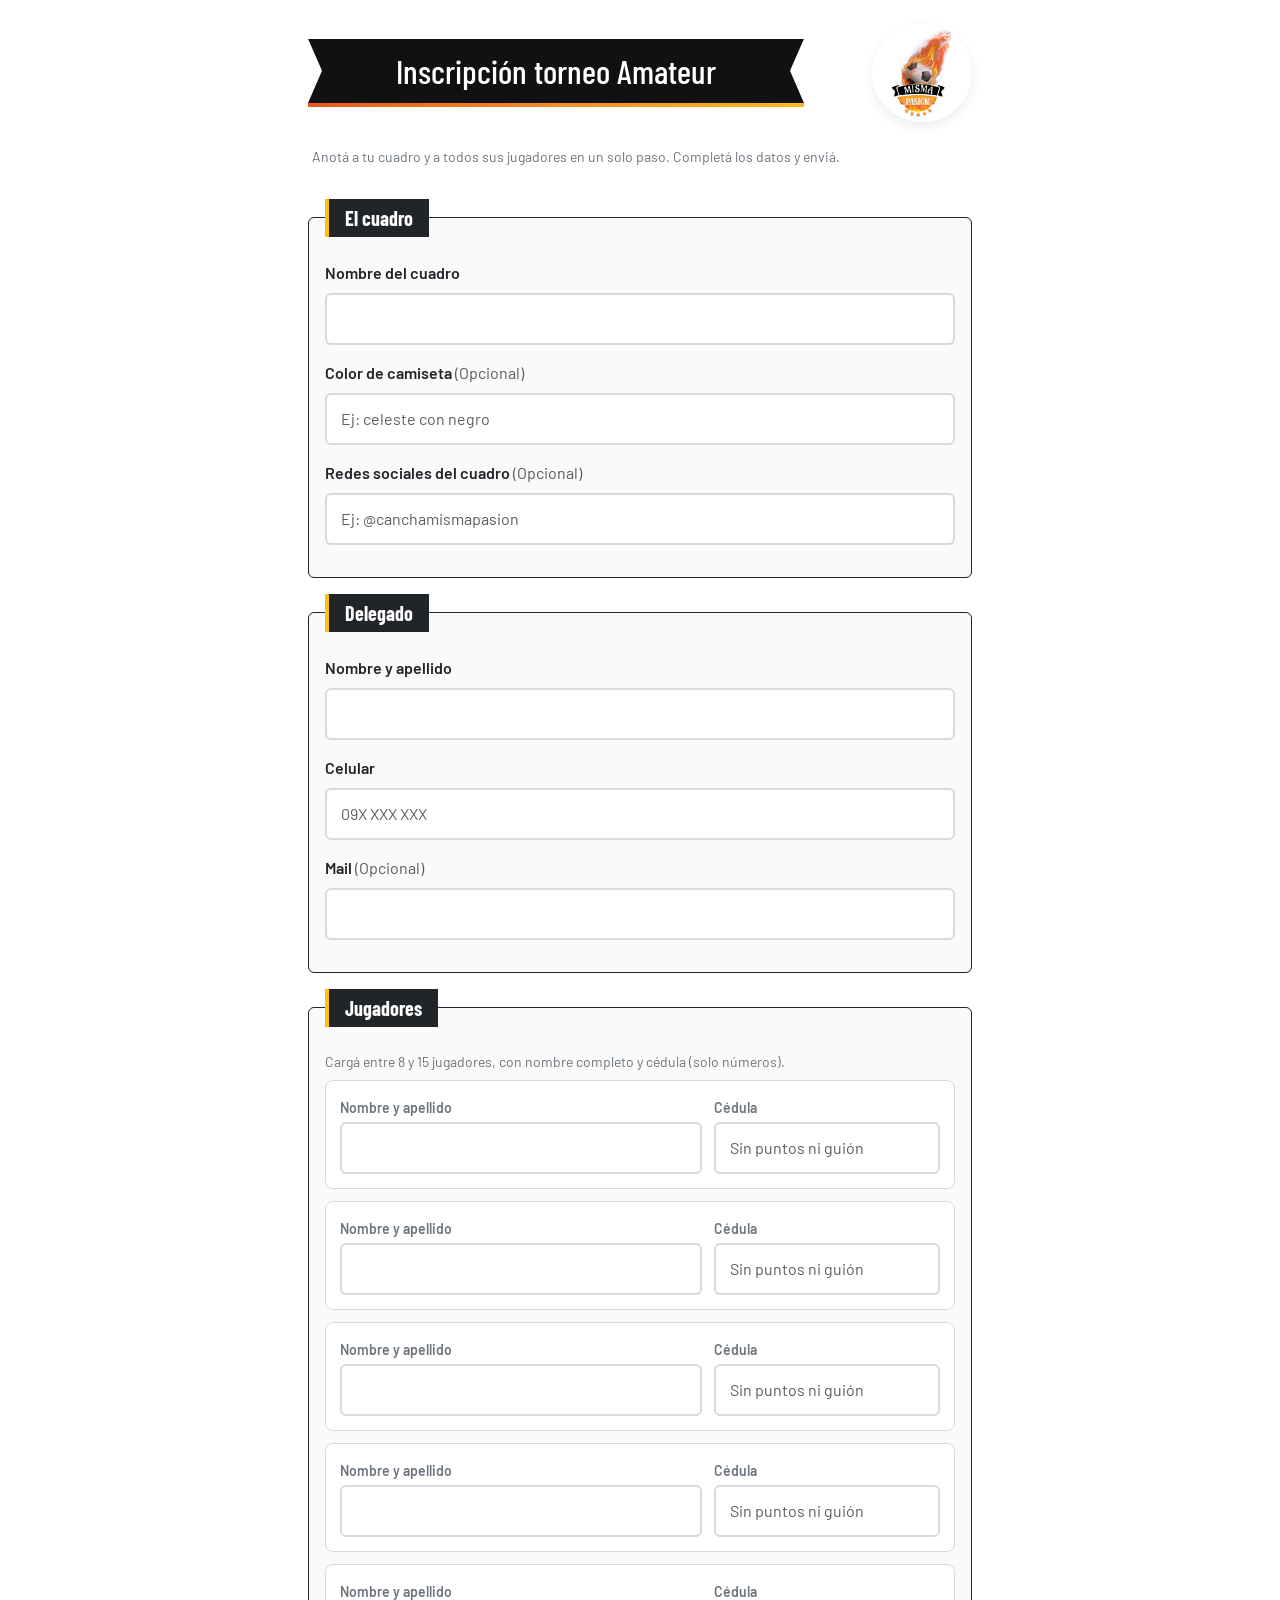
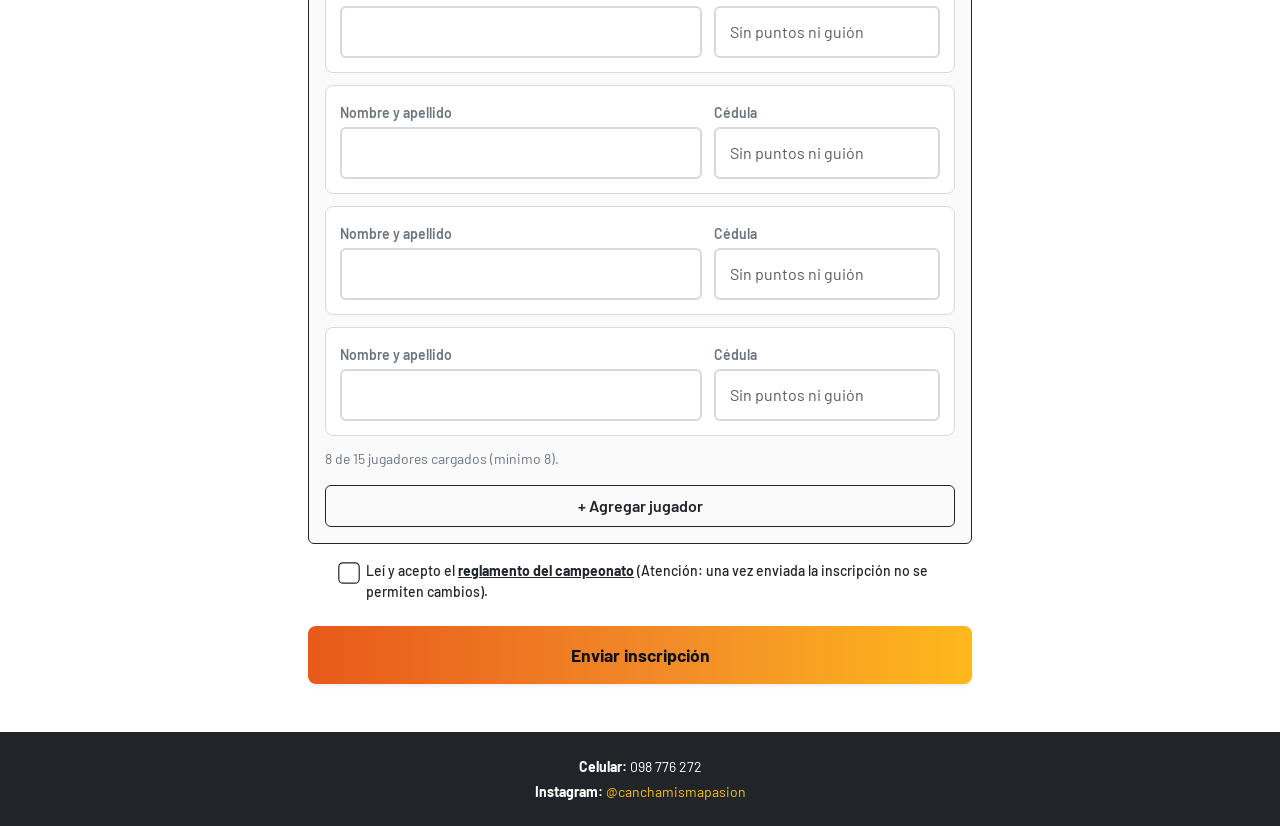
==== commit d94637dd: "Ajustes varios." ====
--- a/index.html
+++ b/index.html
@@ -43,12 +43,12 @@
       </div>
       
       <div class="mb-3">
-        <label for="color" class="form-label fw-semibold">Color de camiseta</label>
+        <label for="color" class="form-label fw-semibold">Color de camiseta <span class="text-muted fw-normal">(Opcional)</span></label>
         <input type="text" id="color" class="form-control" maxlength="30" placeholder="Ej: celeste con negro">
       </div>
       
       <div class="mb-3">
-        <label for="redes" class="form-label fw-semibold">Redes sociales del cuadro</label>
+        <label for="redes" class="form-label fw-semibold">Redes sociales del cuadro <span class="text-muted fw-normal">(Opcional)</span></label>
         <input type="text" id="redes" class="form-control" maxlength="30" placeholder="Ej: @canchamismapasion">
       </div>
     </fieldset>
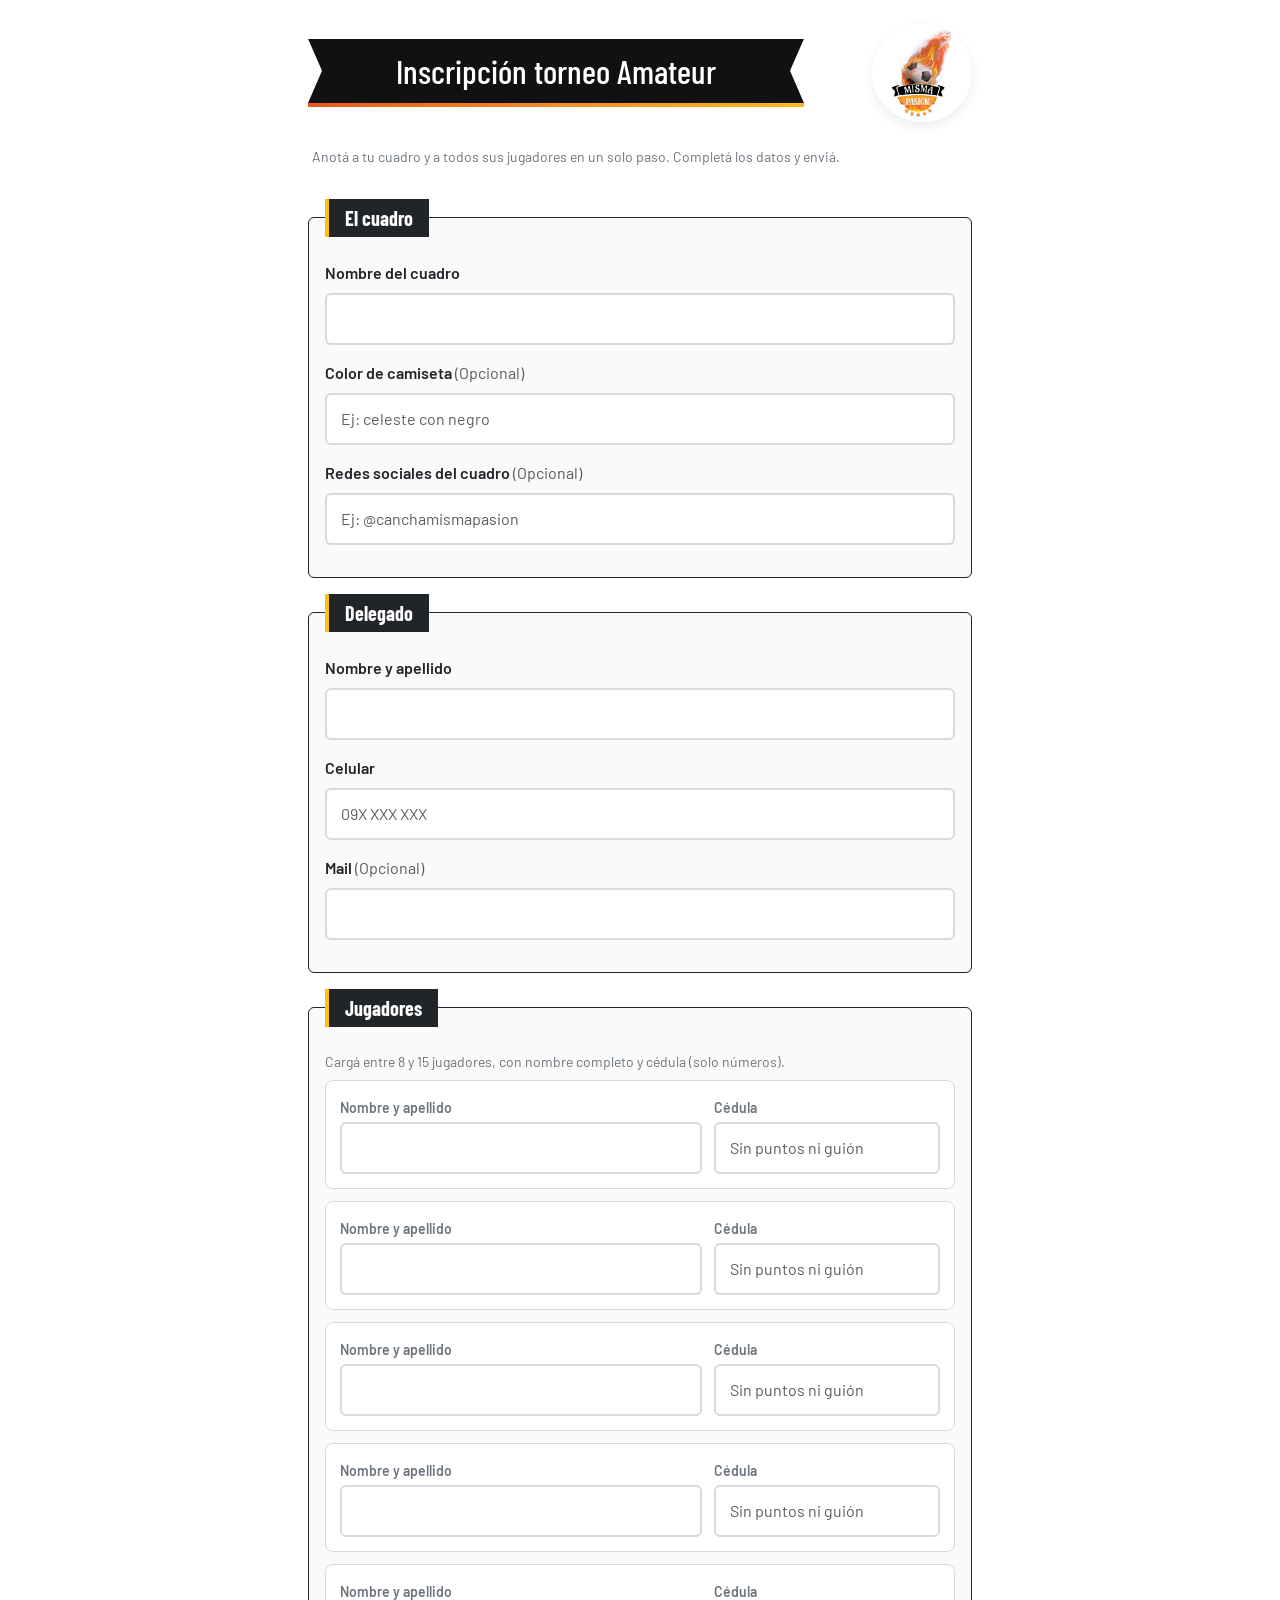
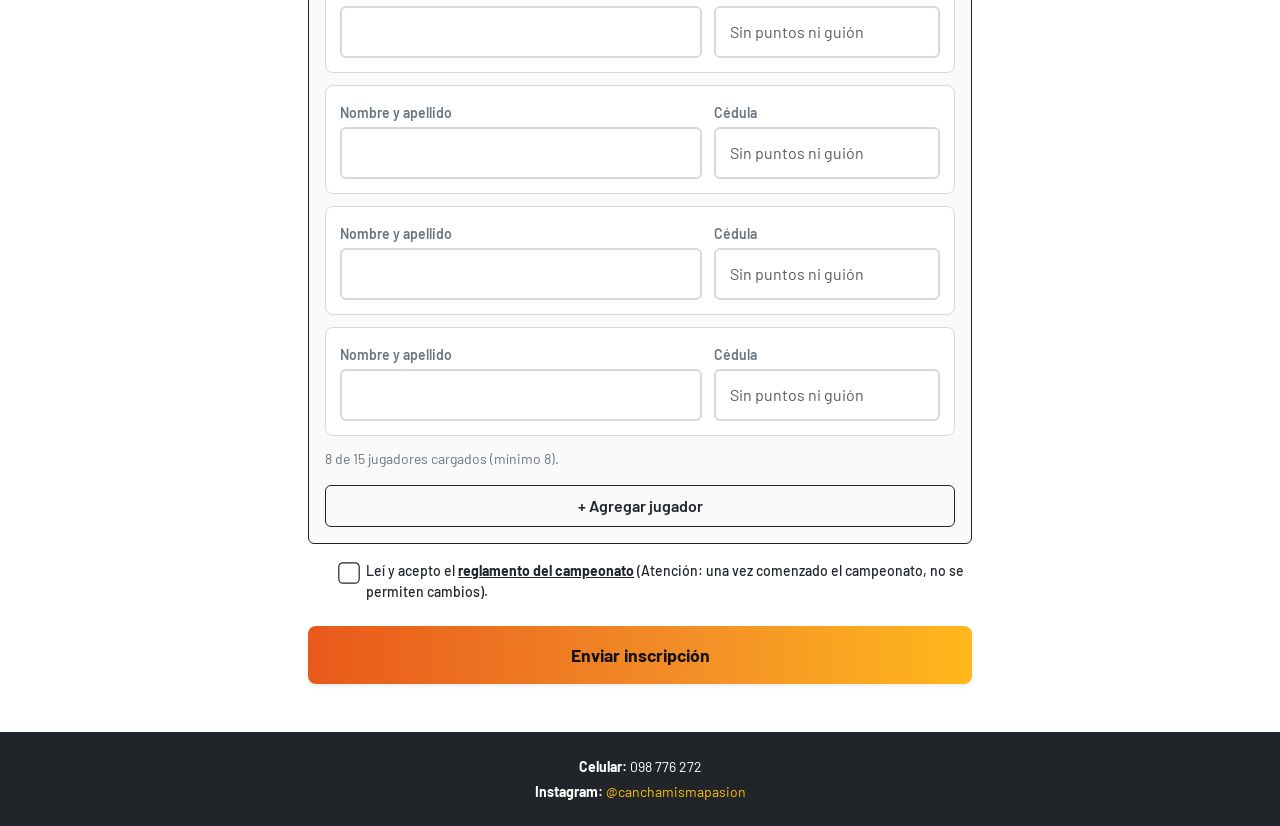
==== commit cb866f51: "fixes" ====
--- a/index.html
+++ b/index.html
@@ -86,7 +86,7 @@
       <div class="form-check d-flex align-items-start gap-2">
         <input class="form-check-input border-dark p-2 m-0 mt-1 flex-shrink-0" type="checkbox" id="acepto" required style="transform: scale(1.2);">
         <label class="form-check-label fw-medium text-dark small" for="acepto">
-          Leí y acepto el <a href="#" data-bs-toggle="modal" data-bs-target="#modalReglamento" class="text-dark fw-bold text-decoration-underline">reglamento del campeonato</a> (Atención: una vez enviada la inscripción no se permiten cambios).
+          Leí y acepto el <a href="#" data-bs-toggle="modal" data-bs-target="#modalReglamento" class="text-dark fw-bold text-decoration-underline">reglamento del campeonato</a> (Atención: una vez comenzado el campeonato, no se permiten cambios).
         </label>
       </div>
     </div>
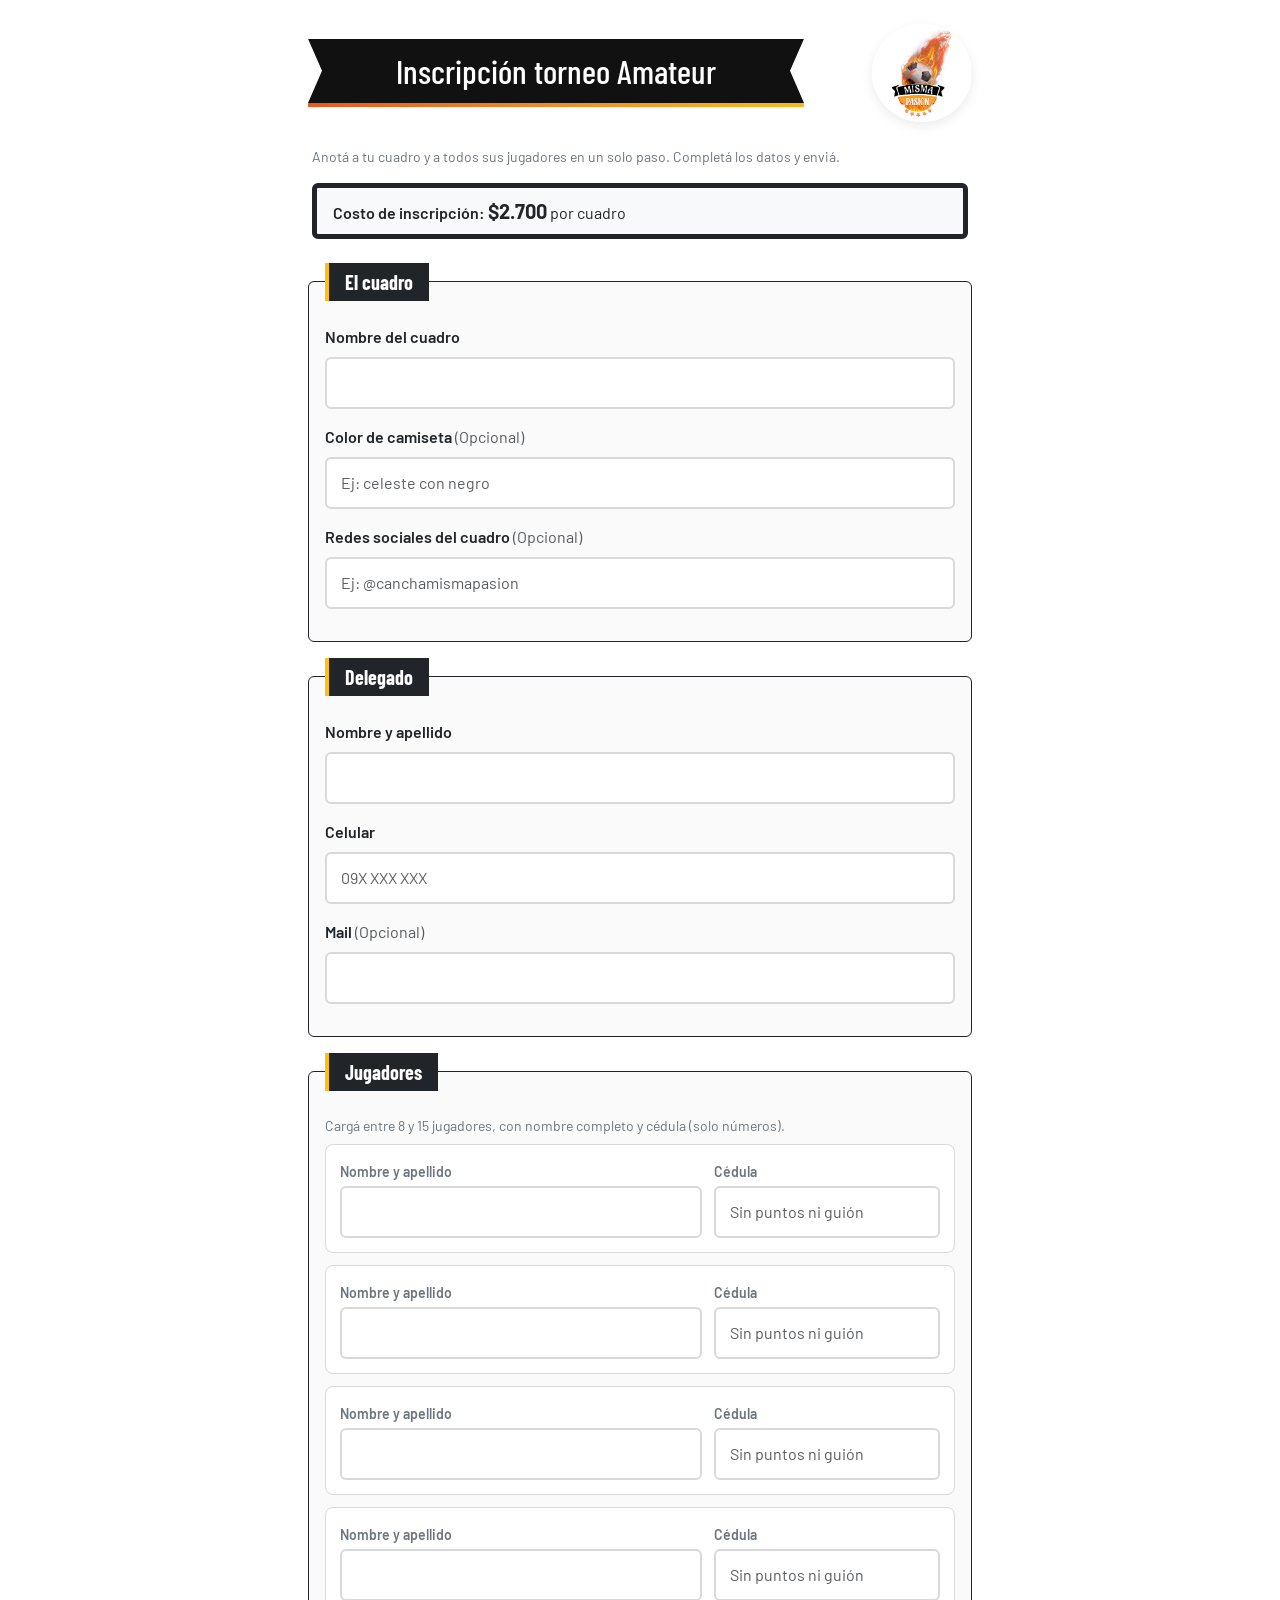
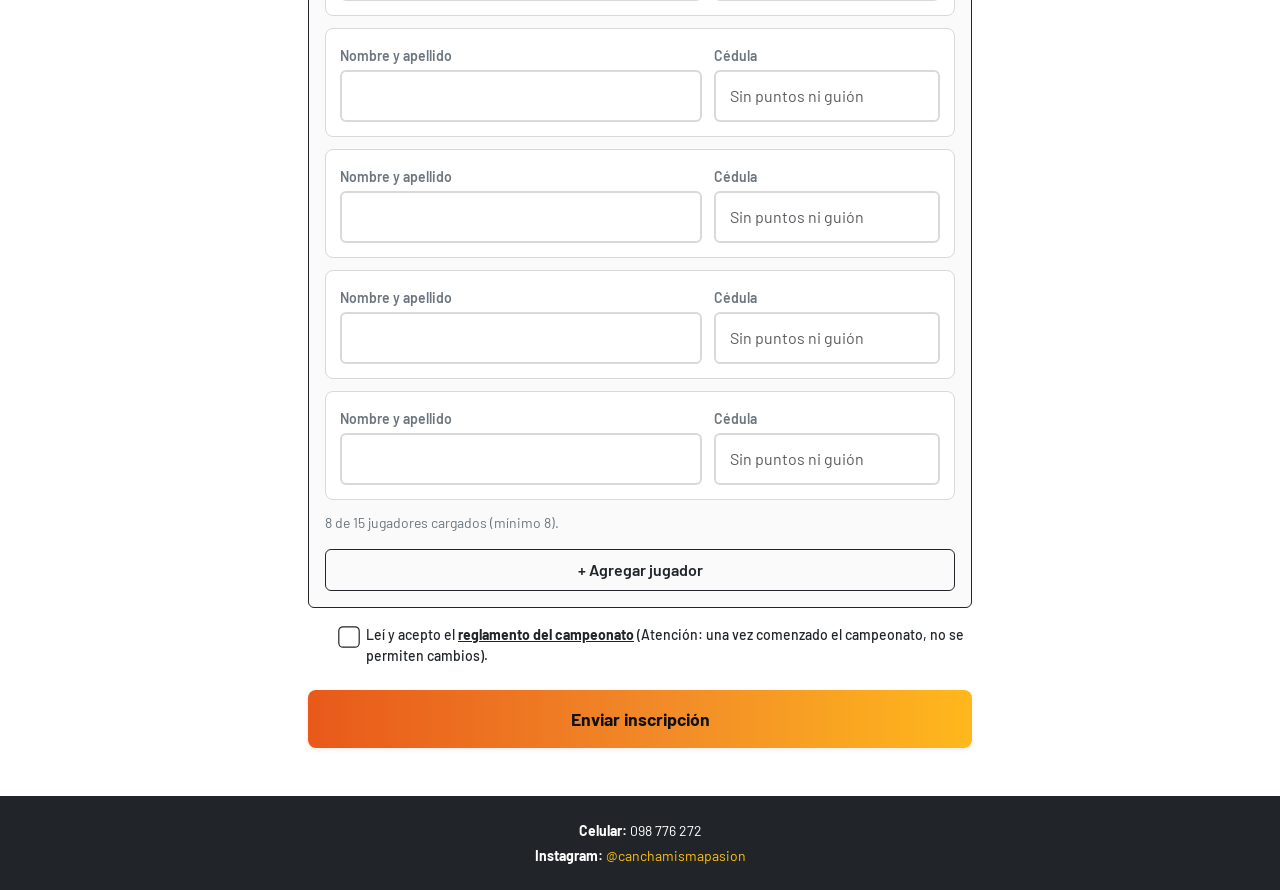
==== commit 7d1f7508: "Fix: Costo de inscripcion." ====
--- a/index.html
+++ b/index.html
@@ -29,6 +29,11 @@
   </header>
 
   <p class="intro text-secondary mt-2 px-1 small">Anotá a tu cuadro y a todos sus jugadores en un solo paso. Completá los datos y enviá.</p>
+
+  <div class="border border-dark border-start border-5 border-warning rounded bg-light px-3 py-2 mx-1 mb-2">
+    <span class="fw-semibold">Costo de inscripción:</span>
+    <span class="fw-bold fs-5">$2.700</span> por cuadro
+  </div>
 </div>
 
 <main class="container px-2 py-2 pb-5" style="max-width: 680px;">
@@ -105,8 +110,11 @@
             
             <h6 class="fw-bold text-dark">2. Responsabilidad del Delegado</h6>
             <p class="text-secondary">El delegado firmante es el único responsable de chequear que los datos y números sean correctos.</p>
+
+            <h6 class="fw-bold text-dark">3. Costo de inscripción</h6>
+            <p class="text-secondary">La inscripción tiene un valor de <strong>$2.700 por cuadro</strong>.</p>
             
-            <h6 class="fw-bold text-dark">3. Comunicación</h6>
+            <h6 class="fw-bold text-dark">4. Comunicación</h6>
             <p class="text-secondary mb-0">Cualquier aviso se realizará a través del celular de contacto provisto.</p>
           </div>
           <div class="modal-footer">
@@ -122,7 +130,7 @@
 
   <section id="listo" class="border border-dark border-start border-5 border-warning rounded p-3 bg-light mt-3" aria-live="polite" style="display: none;">
     <h2 class="h4 fw-bold mb-2">Inscripción recibida</h2>
-    <p class="small mb-2">Tu cuadro quedó anotado. Te vamos a escribir al celular del delegado para confirmar y avisar los próximos pasos.</p>
+    <p class="small mb-2">Tu cuadro quedó anotado. Te vamos a escribir al celular del delegado para confirmar, coordinar el pago de la inscripción ($2.700) y avisar los próximos pasos.</p>
     <p class="small mb-0">Si algo está mal, escribinos y lo corregimos.</p>
   </section>
 </main>
@@ -137,4 +145,4 @@
 <script src="https://cdn.jsdelivr.net/npm/bootstrap@5.3.3/dist/js/bootstrap.bundle.min.js"></script>
 <script src="app.js"></script>
 </body>
-</html>+</html>
